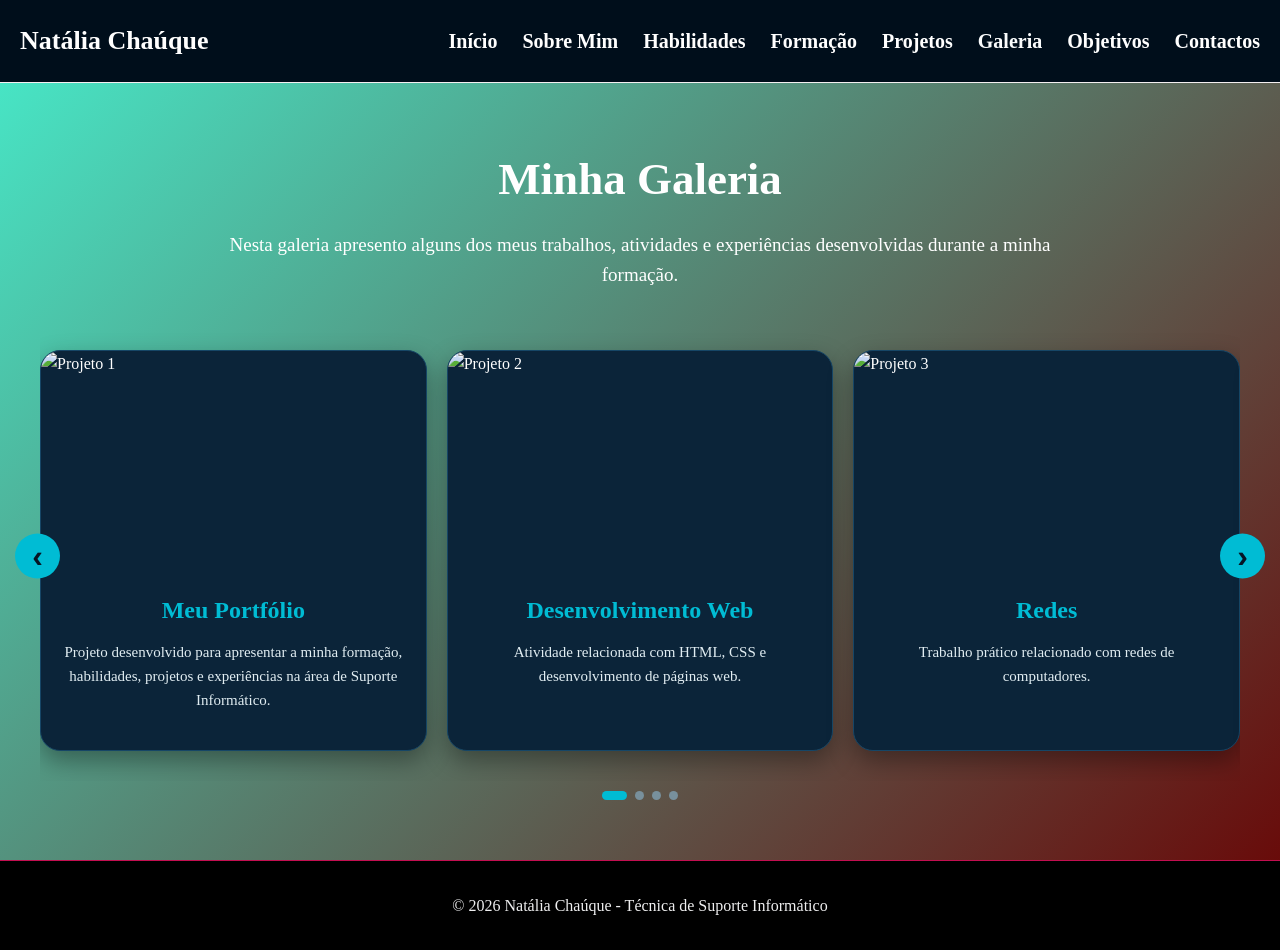
==== galeria.html @ c5972eed "Add files via upload" ====
<!DOCTYPE html>
<html lang="pt">
<head>
<meta charset="UTF-8">
<meta name="viewport" content="width=device-width, initial-scale=1.0">
<title>Galeria | Natália Chaúque</title>
<link rel="stylesheet" href="style.css">
</head>
<body>
<header>
<nav class="navbar">
<a href="index.html" class="logo">Natália Chaúque</a>
<ul class="nav-links">
<li><a href="index.html">Início</a></li>
<li><a href="sobre.html">Sobre Mim</a></li>
<li><a href="habilidades.html">Habilidades</a></li>
<li><a href="formacao.html">Formação</a></li>
<li><a href="projectos.html">Projetos</a></li>
<li><a href="galeria.html" class="active">Galeria</a></li>
<li><a href="objectivos.html">Objetivos</a></li>
<li><a href="contactos.html">Contactos</a></li>
</ul>
<button class="menu-btn">☰</button>
</nav>
</header>
<main class="page galeria">
<div class="container">
<h1>Minha Galeria</h1>
<p class="descricao-galeria">Nesta galeria apresento alguns dos meus trabalhos, atividades e experiências desenvolvidas durante a minha formação.</p>
<div class="carousel">
<button class="carousel-btn carousel-prev" onclick="moverGaleria(-1)">‹</button>
<div class="carousel-window">
<div class="carousel-track" id="carouselTrack">
<div class="galeria-card">
<img src="Foto/portfolio.png" alt="Projeto 1">
<div class="galeria-info">
<h2>Meu Portfólio</h2>
<p>Projeto desenvolvido para apresentar a minha formação, habilidades, projetos e experiências na área de Suporte Informático.</p>
</div>
</div>
<div class="galeria-card">
<img src="Foto/NATY-TECH.png" alt="Projeto 2">
<div class="galeria-info">
<h2>Desenvolvimento Web</h2>
<p>Atividade relacionada com HTML, CSS e desenvolvimento de páginas web.</p>
</div>
</div>
<div class="galeria-card">
<img src="Foto/REDES.jpg" alt="Projeto 3">
<div class="galeria-info">
<h2>Redes</h2>
<p>Trabalho prático relacionado com redes de computadores.</p>
</div>
</div>
<div class="galeria-card">
<img src="Foto/SISTEMA-OPERATIVO.jpg" alt="Projeto 4">
<div class="galeria-info">
<h2>Sistema Operativo</h2>
<p>Atividade prática relacionada com instalação e configuração de sistemas operativos.</p>
</div>
</div>
<div class="galeria-card">
<img src="Foto/Registo.png" alt="Projeto 5">
<div class="galeria-info">
<h2>Informática</h2>
<p>Registo de atividades realizadas durante a minha formação.</p>
</div>
</div>
<div class="galeria-card">
<img src="Foto/BI.png" alt="Projeto 6">
<div class="galeria-info">
<h2>Trabalhos Práticos</h2>
<p>Alguns dos trabalhos desenvolvidos durante o curso.</p>
</div>
</div>
</div>
</div>
<button class="carousel-btn carousel-next" onclick="moverGaleria(1)">›</button>
</div>
<div class="carousel-dots" id="carouselDots"></div>
</div>
</main>
<footer>
<p>© 2026 Natália Chaúque - Técnica de Suporte Informático</p>
</footer>
<script src="script.js"></script>
</body>
</html>
---- style.css ----
/* =====================================
   CONFIGURAÇÕES GERAIS
===================================== */
* {
    margin: 0;
    padding: 0;
    box-sizing: border-box;
}
html {
    scroll-behavior: smooth;
    min-height: 100%;
}
body {
    font-family: 'Times New Roman', Times, serif;
    background: linear-gradient(135deg, #46edcc 0%, #6a0202 100%);
    color: white;
    line-height: 1.6;
    animation: pageEnter 0.3s ease;
    min-height: 100vh;
    display: flex;
    flex-direction: column;
}
a {
    text-decoration: none;
}
img {
    max-width: 100%;
}
main {
    flex: 1;
}
/* =====================================
   ANIMAÇÕES
===================================== */
@keyframes pageEnter {
    from { opacity: 0; }
    to { opacity: 1; }
}
@keyframes slideFromLeft {
    from {
        opacity: 0;
        transform: translateX(-50px);
    }
    to {
        opacity: 1;
        transform: translateX(0);
    }
}
@keyframes slideFromRight {
    from {
        opacity: 0;
        transform: translateX(50px);
    }
    to {
        opacity: 1;
        transform: translateX(0);
    }
}
@keyframes slideFromBottom {
    from {
        opacity: 0;
        transform: translateY(40px);
    }
    to {
        opacity: 1;
        transform: translateY(0);
    }
}
@keyframes fadeUp {
    from {
        opacity: 0;
        transform: translateY(25px);
    }
    to {
        opacity: 1;
        transform: translateY(0);
    }
}
@keyframes photoAppear {
    from {
        opacity: 0;
        transform: scale(0.7);
    }
    to {
        opacity: 1;
        transform: scale(1);
    }
}
@keyframes glow {
    0% {
        box-shadow: 0 0 10px rgba(97, 209, 223, 0.15);
    }
    50% {
        box-shadow: 0 0 30px rgba(0, 188, 212, 0.35);
    }
    100% {
        box-shadow: 0 0 10px rgba(0, 188, 212, 0.15);
    }
}
@keyframes lineGrow {
    from { width: 0; }
    to { width: 70px; }
}
@keyframes crescerHTML {
    from { width: 0; }
    to { width: 80%; }
}
@keyframes crescerCSS {
    from { width: 0; }
    to { width: 70%; }
}
@keyframes crescerJavaScript {
    from { width: 0; }
    to { width: 50%; }
}
@keyframes crescerRedes {
    from { width: 0; }
    to { width: 65%; }
}
@keyframes crescerSistemas {
    from { width: 0; }
    to { width: 70%; }
}
@keyframes crescerSuporte {
    from { width: 0; }
    to { width: 75%; }
}
/* =====================================
   MENU
===================================== */
header {
    background: #000e1b;
    border-bottom: 1px solid #f4eff1;
    position: sticky;
    top: 0;
    z-index: 1000;
}
.navbar {
    width: 100%;
    box-shadow: border-box;
    display: flex;
    align-items: center;
    justify-content: space-between;
    padding: 20px 20px;
}
.logo {
    color: white;
    margin: 0;
    padding: 0;
    font-size: 26px;
    font-weight: bold;
}
.logo span {
    color: inherit;
}
.nav-links {
    display: flex;
    align-items: center;
    gap: 25px;
    list-style: none;
    margin-left: auto;
    animation: slideFromRight 0.7s ease;
}
.nav-links a {
    color: white;
    font-size: 20px;
    font-weight: 600;
    transition: 0.3s;
    text-decoration: none !important;
    border: none !important;
    border-bottom: none !important;
    box-shadow: none !important;
}
.nav-links a:hover,
.nav-links a.active {
    color: #fafcfd;
    text-decoration: none !important;
    border: none !important;
    border-bottom: none !important;
    box-shadow: none !important;
}
.nav-links a:hover {
    transform: translateY(-2px);
}
.menu-btn {
    display: none;
    background: transparent;
    border: none;
    color: white;
    font-size: 28px;
    cursor: pointer;
}
/* =====================================
   INÍCIO
===================================== */
.hero {
    padding: 80px 20px;
    display: flex;
    align-items: center;
    justify-content: space-between;
    gap: 40px;
}
.hero-text {
    flex: 1.2;
    text-align: left;
    max-width: 750px;
}
.hello {
    color: #080808;
    font-size: 20px;
    margin-bottom: 10px;
    animation: fadeUp 1s ease 0.2s both;
}
.hero h1 {
    font-size: 58px;
    line-height: 1.1;
    margin-bottom: 15px;
    animation: fadeUp 1s ease 0.4s both;
}
.hero h1 span {
    color: #0d0d0e;
}
.hero h2 {
    color: #0b0d0e;
    font-size: 24px;
    margin-bottom: 20px;
    animation: fadeUp 1s ease 0.6s both;
}
.hero-text > p {
    color: #050505;
    font-size: 30px;
    margin-bottom: 30px;
    animation: fadeUp 1s ease 0.8s both;
}
.hero-buttons {
    display: flex;
    gap: 15px;
    flex-wrap: wrap;
    animation: fadeUp 1s ease 1s both;
}
.btn {
    display: inline-block;
    padding: 12px 25px;
    background: #00bcd4;
    color: #1c0625;
    border-radius: 8px;
    font-weight: bold;
    border: 2px solid #00bcd4;
    cursor: pointer;
    transition: 0.3s;
}
.btn:hover {
    transform: translateY(-5px) scale(1.03);
    background: #86c7e5;
    box-shadow: 0 8px 20px rgba(139, 2, 2, 0.899);
}
.btn.secondary {
    background: transparent;
    color: #00bcd4;
}
.btn.secondary:hover {
    background: #070707;
    color: #250611;
}
.hero-image {
    display: flex;
    justify-content: center;
    align-items: center;
    animation: slideFromRight 1s ease;
}
.image-circle {
    width: 700px;
    height: 700px;
    padding: 10px;
    border-radius: 50%;
    border: 5px solid #00cdd4;
    box-shadow: 0 0 35px rgba(4, 5, 5, 0.918);
    overflow: hidden;
    animation: photoAppear 1.2s ease, glow 3s ease-in-out 1.2s infinite;
}
.image-circle img {
    width: 100%;
    height: 100%;
    object-fit: cover;
    border-radius: 50%;
    transition: 0.5s;
}
.image-circle:hover img {
    transform: scale(1.05);
}
/* =====================================
   SEÇÕES GERAIS
===================================== */
.section {
    max-width: 1200px;
    margin: auto;
    padding: 70px 20px;
    animation: fadeUp 1s ease;
}
.section-title {
    text-align: center;
    font-size: 35px;
    margin-bottom: 45px;
}
.section-title::after {
    display: none;
}
.page {
    width: 100%;
    max-width: 1400px;
    margin: 0 auto;
    padding: 60px 3%;
    animation: fadeUp 0.8s ease;
    box-sizing: border-box;
}
.page > h1 {
    text-align: center;
    font-size: 45px;
    margin-bottom: 35px;
    animation: slideFromBottom 0.8s ease;
}
.page > h1 span {
    color: #040404;
}
/* =====================================
   CARTÕES GERAIS
===================================== */
.cards {
    display: grid;
    grid-template-columns: repeat(4, 1fr);
    gap: 20px;
}
.card {
    background: #0b2439;
    border: 1px solid #164666;
    border-radius: 12px;
    padding: 28px;
    text-align: center;
    transition: 0.4s;
    animation: fadeUp 0.8s ease both;
}
.card:nth-child(1) { animation-delay: 0.1s; }
.card:nth-child(2) { animation-delay: 0.2s; }
.card:nth-child(3) { animation-delay: 0.3s; }
.card:nth-child(4) { animation-delay: 0.4s; }
.card:hover {
    transform: translateY(-10px);
    border-color: #00bcd4;
    box-shadow: 0 15px 35px rgba(0, 188, 212, 0.15);
}
.card-icon {
    font-size: 40px;
    margin-bottom: 15px;
    transition: 0.3s;
}
.card:hover .card-icon {
    transform: scale(1.15) rotate(3deg);
}
.card h3 {
    color: #00bcd4;
    margin-bottom: 10px;
}
.card p {
    color: #b8ccd9;
    margin-bottom: 20px;
}
.small-btn {
    display: inline-block;
    color: #00bcd4;
    border: 1px solid #00bcd4;
    padding: 7px 14px;
    border-radius: 6px;
    font-size: 14px;
    transition: 0.3s;
}
.small-btn:hover {
    background: #00bcd4;
    color: #061525;
    transform: translateY(-3px);
}
/* =====================================
   SOBRE MIM
===================================== */
.about-page {
    width: 100%;
    max-width: 1500px;
    margin: 0 auto;
    padding: 60px 4%;
    box-sizing: border-box;
    color: #e8eef1;
}
.section-intro {
    font-size: 25px;
    color: #030303;
    line-height: 1.7;
    text-align: center;
    max-width: 1200px;
    margin: 15px auto 0;
}
.about-box {
    max-width: 900px;
    margin: auto;
    padding: 40px;
    background: #0b2439;
    border: 1px solid #164666;
    border-radius: 15px;
    animation: fadeUp 1s ease;
    transition: 0.3s;
}
.about-box:hover {
    border-color: #00bcd4;
    box-shadow: 0 10px 30px rgba(0, 188, 212, 0.1);
}
.about-box h2 {
    color: #00bcd4;
    margin-bottom: 10px;
    margin-top: 25px;
}
.about-box h2:first-child {
    margin-top: 0;
}
.about-box p {
    color: #c7d9e5;
    margin-bottom: 18px;
    font-size: 17px;
}
.about-cards {
    display: grid;
    grid-template-columns: repeat(2, 1fr);
    gap: 30px;
    width: 100%;
    max-width: 90%;
    margin: 40px auto;
}
.about-cards .card {
    text-align: center;
}
.about-cards .card h2 {
    color: #00bcd4;
    margin-bottom: 15px;
}
.about-cards .card p {
    color: #c7d9e5;
    line-height: 1.7;
}
.about-cards .card:hover {
    transform: translateY(-7px);
    border-color: #00bcd4;
    box-shadow: 0 10px 25px rgba(212, 0, 148, 0.911);
}
.interest-card {
    grid-column: 1 / -1;
    width: 65%;
    justify-self: center;
}
.about-wide-card {
    width: 100%;
    display: grid;
    grid-template-columns: 38% 62%;
    background: #0b2439;
    border: 1px solid #164666;
    border-radius: 18px;
    overflow: hidden;
    margin-top: 5px;
    box-shadow: 0 8px 25px rgba(0, 0, 0, 0.30);
    transition: 0.4s ease;
}
.about-wide-card:first-of-type {
    min-height: 300px;
}
.about-page .about-wide-card:first-of-type {
    display: grid;
    grid-template-columns: 62% 38%;
}
.about-page .about-wide-card:first-of-type .about-text {
    grid-column: 1;
    grid-row: 1;
}
.about-page .about-wide-card:first-of-type .about-photo {
    grid-column: 2;
    grid-row: 1;
}
.about-wide-card.area-card {
    grid-template-columns: 62% 38%;
}
.about-wide-card.area-card .about-text {
    grid-column: 1;
}
.about-wide-card.area-card .about-photo {
    grid-column: 2;
}
.about-wide-card:not(.area-card) .about-photo {
    grid-column: 1;
}
.about-wide-card:not(.area-card) .about-text {
    grid-column: 2;
}
.about-photo {
    width: 100%;
    min-height: 390px;
    overflow: hidden;
}
.about-photo img {
    width: 100%;
    height: 100%;
    object-fit: cover;
    display: block;
    transition: 0.5s ease;
    box-shadow: 0 5px 15px rgba(0, 0, 0, 0.3);
}
.about-text {
    padding: 45px 50px;
    display: flex;
    flex-direction: column;
    justify-content: center;
}
.about-text h2 {
    color: #0d0d0d;
    font-size: 50px;
    margin: 5px 0 20px;
}
.about-text p {
    color: #c7d9e5;
    font-size: 25px;
    line-height: 1.8;
    margin: 0 0 20px;
}
.about-icon {
    font-size: 35px;
    margin-bottom: 5px;
}
.interest-wide-card {
    display: block;
    margin-bottom: 40px;
}
.interest-content {
    padding: 45px 60px;
    text-align: center;
}
.interest-content h2 {
    color: #050505;
    font-size: 30px;
    margin: 5px 0 25px;
}
.interest-content p {
    color: #c7d9e5;
    font-size: 20px;
    line-height: 1.8;
    max-width: 1150px;
    margin: 0 auto 18px;
}
.about-wide-card:hover {
    transform: translateY(-6px);
    border-color: #00bcd4;
    box-shadow: 0 12px 30px rgba(0, 188, 212, 0.20);
}
.about-wide-card:hover .about-photo img {
    transform: scale(1.04);
}
.qualidades {
    padding: 50px 8%;
}
.qualidades-container {
    max-width: 1100px;
    margin: 0 auto;
}
.qualidades h2 {
    text-align: center;
    font-size: 38px;
    margin-bottom: 12px;
}
.qualidades-intro {
    text-align: center;
    max-width: 750px;
    margin: 0 auto 35px;
    font-size: 17px;
    line-height: 1.7;
}
.qualidades-quadro {
    display: grid;
    grid-template-columns: 1fr 1fr;
    background: rgba(5, 5, 5, 0.958);
    border-radius: 20px;
    overflow: hidden;
    box-shadow: 0 10px 30px rgba(9, 2, 107, 0.984);
}
.qualidades-coluna {
    padding: 35px;
}
.qualidades-coluna:first-child {
    border-right: 1px solid rgba(3, 15, 35, 0.89);
}
.qualidades-coluna h3 {
    text-align: center;
    font-size: 25px;
    margin-bottom: 25px;
}
.qualidades-coluna ul {
    list-style: none;
    padding: 0;
    margin: 0;
}
.qualidades-coluna li {
    margin-bottom: 14px;
    font-size: 17px;
    line-height: 1.6;
}
/* =====================================
   HABILIDADES
===================================== */
.technology-grid {
    width: 100%;
    display: grid;
    grid-template-columns: repeat(6, 1fr);
    gap: 30px;
    margin-top: 40px;
}
.technology-card {
    position: relative;
    min-height: 260px;
    border-radius: 15px;
    overflow: hidden;
    display: flex;
    align-items: flex-end;
    background-size: cover;
    background-position: center;
    background-color: #0b2439;
    border: 1px solid #030303;
    box-shadow: 0 8px 20px rgba(34, 8, 96, 0.96);
    transition: 0.4s ease;
    padding: 30px;
    text-align: center;
    animation: fadeUp 0.8s ease both;
}
.technology-card:nth-child(1),
.technology-card:nth-child(2),
.technology-card:nth-child(3) {
    grid-column: span 2;
}
.technology-card:nth-child(4) {
    grid-column: 2 / span 2;
}
.technology-card:nth-child(5) {
    grid-column: 4 / span 2;
}
.technology-card:nth-child(1) { animation-delay: 0.1s; }
.technology-card:nth-child(2) { animation-delay: 0.2s; }
.technology-card:nth-child(3) { animation-delay: 0.3s; }
.technology-card:nth-child(4) { animation-delay: 0.4s; }
.technology-card:nth-child(5) { animation-delay: 0.5s; }
.technology-card:nth-child(6) { animation-delay: 0.6s; }
.html-card {
    background-image: url("Foto/HTML.jpg");
}
.css-card {
    background-image: url("Foto/css.jpg");
}
.javascript-card {
    background-image: url("Foto/JAVA.jpg");
}
.redes-card {
    background-image: url("Foto/redes.jpg");
}
.sistemas-card {
    background-image: url("Foto/SISTEMA-OPERATIVO.jpg");
}
.technology-card::before {
    content: "";
    position: absolute;
    inset: 0;
    background: rgba(0, 0, 0, 0.45);
}
.technology-icon {
    width: 75px;
    height: 75px;
    margin: 0 auto 20px;
    display: flex;
    align-items: center;
    justify-content: center;
    border-radius: 15px;
    background: #123a5c;
    color: #00bcd4;
    font-weight: bold;
    font-size: 20px;
    transition: 0.4s;
}
.technology-card:hover .technology-icon {
    transform: rotateY(360deg);
    background: #00bcd4;
    color: #061525;
}
.technology-card h2 {
    color: #00bcd4;
    margin-bottom: 10px;
}
.technology-card p {
    color: #f9f5f5;
}
.technology-content {
    position: absolute;
    bottom: 0;
    left: 0;
    width: 100%;
    padding: 8px 20px;
    box-sizing: border-box;
    z-index: 1;
}
.technology-content h3 {
    color: #00bcd4;
    margin: 0 0 10px;
    font-size: 27px;
    font-weight: bold;
}
.technology-content p {
    color: white;
    margin: 0;
    line-height: 1.6;
    font-size: 18px;
    font-weight: 500;
}
.technology-card:hover {
    transform: translateY(-8px) scale(1.02);
    box-shadow: 0 12px 30px rgba(12, 12, 12, 0.985);
    border-color: #0004d4;
}
.learning-section {
    margin-top: 60px;
    padding: 45px;
    background: #0b0b0b;
    border-radius: 18px;
    border: 1px solid #164666;
    box-shadow: 0 8px 25px rgba(0, 0, 0, 0.30);
}
.learning-section h2 {
    text-align: center;
    color: #00bcd4;
    font-size: 36px;
    margin-bottom: 40px;
}
.skill-item {
    margin-bottom: 30px;
}
.skill-info {
    display: flex;
    justify-content: space-between;
    margin-bottom: 10px;
}
.skill-info span {
    color: white;
    font-size: 19px;
    font-weight: bold;
}
.progress-bar {
    width: 100%;
    height: 14px;
    background: #d9d9d9;
    border-radius: 20px;
    overflow: hidden;
}
.progress {
    height: 100%;
    background: #00bcd4;
    border-radius: 20px;
    animation: crescerNivel 1.3s ease-out forwards;
}
.html-progress {
    width: 80%;
    animation-name: crescerHTML;
}
.css-progress {
    width: 70%;
    animation-name: crescerCSS;
}
.javascript-progress {
    width: 50%;
    animation-name: crescerJavaScript;
}
.redes-progress {
    width: 65%;
    animation-name: crescerRedes;
}
.sistemas-progress {
    width: 70%;
    animation-name: crescerSistemas;
}
.suporte-progress {
    width: 75%;
    animation-name: crescerSuporte;
}
/* =====================================
   FORMAÇÃO
===================================== */
.timeline {
    max-width: 900px;
    margin: auto;
}
.timeline-item {
    display: flex;
    gap: 25px;
    background: #0b2439;
    border-left: 4px solid #8d0404;
    padding: 30px;
    margin-bottom: 25px;
    border-radius: 10px;
    animation: slideFromLeft 0.8s ease both;
    transition: 0.3s;
}
.timeline-item:nth-child(2) { animation-delay: 0.2s; }
.timeline-item:nth-child(3) { animation-delay: 0.4s; }
.timeline-item:hover {
    transform: translateX(8px);
    border-left-width: 7px;
}
.timeline-number {
    min-width: 50px;
    height: 50px;
    display: flex;
    align-items: center;
    justify-content: center;
    border-radius: 50%;
    background: #00bcd4;
    color: #061525;
    font-weight: bold;
}
.timeline-item h2 {
    color: #00bcd4;
    margin-bottom: 5px;
}
.timeline-item h3 {
    color: #9ec9df;
    margin-bottom: 10px;
}
.timeline-item p {
    color: #c7d9e5;
    margin-bottom: 8px;
}
/* =====================================
   PROJETOS
===================================== */
.projetos {
    width: 90%;
    max-width: 1200px;
    margin: 80px auto;
    padding: 80px 8%;
    text-align: center;
}
.projetos-titulo {
    margin-bottom: 50px;
}
.projetos-titulo h1 {
    font-size: 42px;
    margin-bottom: 20px;
    color: rgb(3, 3, 3);
}
.projetos-titulo h1 span {
    color: #00bcd4;
}
.projetos-titulo p {
    max-width: 950px;
    margin: 0 auto;
    font-size: 18px;
    line-height: 1.9;
    color: #e1edf2;
}
.projetos h1 {
    font-size: 40px;
    margin-bottom: 20px;
}
.projetos > p {
    max-width: 850px;
    margin: 0 auto 50px;
    font-size: 18px;
    line-height: 1.7;
}
.projetos-container {
    display: grid;
    grid-template-columns: repeat(2, 1fr);
    gap: 35px;
    width: 100%;
    max-width: 1100px;
    margin: auto;
}
.projeto-card {
    width: 100%;
    min-height: 500px;
    padding: 30px;
    border-radius: 22px;
    background: #123a5c;
    border: 1px solid #00bcd4;
    box-shadow: 0 10px 30px rgba(0, 0, 0, 0.35);
    overflow: hidden;
    text-align: center;
    transition: 0.4s ease;
    display: flex;
    flex-direction: column;
}
.projeto-card:hover {
    transform: translateY(-10px);
    background: #164666;
    border-color: #46edcc;
    box-shadow: 0 18px 40px rgba(0, 188, 212, 0.35);
}
.projeto-card img {
    width: 100%;
    height: 220px;
    object-fit: cover;
    border-radius: 15px;
    display: block;
    margin-bottom: 25px;
    transition: 0.5s ease;
}
.projeto-card:hover img {
    transform: scale(1.04);
}
.projeto-card h2 {
    color: #00bcd4;
    font-size: 27px;
    margin-bottom: 15px;
}
.projeto-card p {
    color: #e1edf2;
    font-size: 16px;
    line-height: 1.8;
    margin-bottom: 25px;
}
.projeto-card a {
    display: inline-block;
    padding: 12px 26px;
    margin-top: auto;
    border-radius: 25px;
    background: #00bcd4;
    color: #061525;
    text-decoration: none;
    font-weight: bold;
    transition: 0.3s ease;
}
.projeto-card a:hover {
    background: #46edcc;
    transform: scale(1.05);
}
.project-page > h1,
.project-page > h1 span {
    color: red;
}
.projectos-page {
    transform: translateY(-150px);
    width: 100%;
    padding: 0px;
    margin: 0 auto;
}
/* =====================================
   GALERIA - CARROSSEL
===================================== */
.galeria {
    width: 100%;
    padding: 60px 20px;
    overflow: hidden;
}
.galeria .container {
    max-width: 1200px;
    margin: 0 auto;
}
.galeria h1 {
    text-align: center;
    font-size: 45px;
    margin: 0 0 15px 0;
    color: #ffffff;
}
.descricao-galeria {
    max-width: 900px;
    margin: 0 auto 40px;
    text-align: center;
    font-size: 19px;
    line-height: 1.6;
    color: #ffffff;
}
.carousel {
    position: relative;
    width: 100%;
    max-width: 1200px;
    margin: auto;
}
.carousel-window {
    width: 100%;
    overflow: hidden;
    padding: 20px 0 30px;
}
.carousel-track {
    display: flex;
    gap: 20px;
    transition: transform 0.5s ease;
}
.galeria-card {
    flex: 0 0 calc((100% - 40px) / 3);
    background: #0b2439;
    border: 1px solid #164666;
    border-radius: 20px;
    overflow: hidden;
    box-shadow: 0 10px 25px rgba(0, 0, 0, 0.35);
    transition: 0.4s ease;
}
.galeria-card img {
    width: 100%;
    height: 220px;
    object-fit: cover;
    display: block;
    transition: 0.5s ease;
}
.galeria-info {
    padding: 20px;
    text-align: center;
}
.galeria-info h2 {
    font-size: 24px;
    margin-bottom: 10px;
    color: #00bcd4;
}
.galeria-info p {
    font-size: 15px;
    line-height: 1.6;
    color: #e1edf2;
    margin-bottom: 18px;
}
.galeria-btn {
    display: inline-block;
    padding: 9px 18px;
    background: #00bcd4;
    color: #061525;
    border-radius: 20px;
    font-weight: bold;
    font-size: 14px;
    transition: 0.3s ease;
}
.galeria-btn:hover {
    background: #46edcc;
    transform: scale(1.05);
}
.galeria-card:hover {
    transform: translateY(-8px);
    border-color: #00bcd4;
    box-shadow: 0 15px 35px rgba(212, 0, 0, 0.927);
}
.galeria-card:hover img {
    transform: scale(1.05);
}
.carousel-btn {
    position: absolute;
    top: 50%;
    transform: translateY(-50%);
    width: 45px;
    height: 45px;
    border: none;
    border-radius: 50%;
    background: #00bcd4;
    color: #061525;
    font-size: 32px;
    font-weight: bold;
    cursor: pointer;
    z-index: 10;
    display: flex;
    align-items: center;
    justify-content: center;
    transition: 0.3s ease;
}
.carousel-btn:hover {
    background: #46edcc;
    transform: translateY(-50%) scale(1.1);
}
.carousel-prev {
    left: -25px;
}
.carousel-next {
    right: -25px;
}
.carousel-dots {
    display: flex;
    justify-content: center;
    gap: 8px;
    margin-top: 10px;
}
.carousel-dot {
    width: 9px;
    height: 9px;
    border-radius: 50%;
    background: #78909c;
    cursor: pointer;
    transition: 0.3s ease;
}
.carousel-dot.active {
    width: 25px;
    border-radius: 10px;
    background: #00bcd4;
}
/* =====================================
   GALERIA - TABLET
===================================== */
@media (max-width: 900px) {
    .galeria-card {
        flex: 0 0 calc((100% - 20px) / 2);
    }
    .carousel-prev {
        left: -10px;
    }
    .carousel-next {
        right: -10px;
    }
}
/* =====================================
   GALERIA - TELEMÓVEL
===================================== */
@media (max-width: 600px) {
    .galeria {
        padding: 40px 15px;
    }
    .galeria h1 {
        font-size: 35px;
    }
    .descricao-galeria {
        font-size: 16px;
    }
    .galeria-card {
        flex: 0 0 100%;
    }
    .galeria-card img {
        height: 230px;
    }
    .carousel-btn {
        width: 40px;
        height: 40px;
        font-size: 27px;
    }
    .carousel-prev {
        left: 5px;
    }
    .carousel-next {
        right: 5px;
    }
}
/* =====================================
   OBJETIVOS
===================================== */
.objectivos-intro {
    max-width: 950px;
    margin: 0 auto 55px;
    text-align: center;
}
.objectivos-intro h2 {
    font-size: 32px;
    margin-bottom: 20px;
}
.objectivos-intro p {
    font-size: 18px;
    line-height: 1.9;
    margin-bottom: 18px;
}
.objective-grid {
    display: grid;
    grid-template-columns: repeat(2, 1fr);
    gap: 30px;
    max-width: 4000px;
    width: 95%;
    margin: auto;
}
.objective-card {
    padding: 35px;
    border-radius: 25px;
    background: rgb(5, 5, 5);
    border: 1px solid rgba(255, 255, 255, 0.2);
    box-shadow: 0 8px 25px rgba(0, 0, 0, 0.25);
    transition: 0.3s;
    text-align: left;
}
.objective-card:hover {
    transform: translateY(-8px);
    box-shadow: 0 15px 35px rgba(188, 16, 148, 0.997);
}
.objective-card h2 {
    font-size: 27px;
    margin-bottom: 18px;
}
.objective-card p {
    font-size: 16px;
    line-height: 1.8;
    margin-bottom: 15px;
}
.objective-page .objectivos-intro p {
    color: #000000;
}
.objective-page > h1,
.objective-page > h1 span {
    color: rgb(246, 249, 250);
}
.future-goals {
    max-width: 1000px;
    margin: 60px auto 20px;
    padding: 40px;
    border-radius: 25px;
    background: rgba(78, 193, 221, 0.968);
    box-shadow: 0 8px 25px rgb(67, 7, 232);
    text-align: center;
}
.future-goals h2 {
    font-size: 30px;
    margin-bottom: 20px;
}
.future-goals p {
    font-size: 17px;
    line-height: 1.8;
    margin-bottom: 18px;
}
/* =====================================
   CONTACTOS
===================================== */
.contact-layout {
    display: grid;
    grid-template-columns: 1fr 1fr;
    gap: 30px;
}
.contact-info,
.contact-form {
    background: #0b2439;
    border: 1px solid #164666;
    border-radius: 12px;
    padding: 30px;
    animation: slideFromLeft 0.8s ease;
}
.contact-form {
    animation: slideFromRight 0.8s ease;
}
.contact-info h2,
.contact-form h2 {
    color: #00bcd4;
    margin-bottom: 15px;
}
.contact-info > p {
    color: #c7d9e5;
    margin-bottom: 25px;
}
.contact-item {
    text-align: center;
    background: #061525;
    border: 1px solid #164666;
    border-radius: 12px;
    padding: 25px 15px;
    margin-bottom: 15px;
    transition: 0.3s ease;
}
.contact-item:hover {
    transform: translateY(-7px);
    border-color: #00bcd4;
    box-shadow: 0 10px 25px rgba(0, 188, 212, 0.15);
}
.contact-item h3 {
    color: #00bcd4;
    margin: 8px 0;
}
.contact-item p {
    color: #c7d9e5;
    margin: 0;
    word-break: break-word;
}
.contact-icon {
    font-size: 32px;
    margin-bottom: 12px;
}
.contact-page {
    width: 100%;
    max-width: 1400px;
    margin: 0 auto;
    padding: 60px 3%;
    box-sizing: border-box;
}
.contact-box {
    width: 100%;
    display: grid;
    grid-template-columns: repeat(4, 1fr);
    gap: 20px;
    background: #0e0e0e;
    border: 1px solid #164666;
    border-radius: 15px;
    padding: 25px;
    box-sizing: border-box;
    margin: 40px 0;
}
.message-box {
    width: 100%;
    background: #0b0b0b;
    border: 1px solid #1780c7;
    border-radius: 15px;
    padding: 30px;
    box-sizing: border-box;
    margin-top: 30px;
}
.message-box h2 {
    color: #eff6f7;
    text-align: center;
    margin-bottom: 25px;
}
.form-group {
    margin-bottom: 20px;
}
.form-group label {
    display: block;
    margin-bottom: 8px;
    color: white;
    font-weight: 500;
}
.form-group input,
.form-group textarea {
    width: 100%;
    box-sizing: border-box;
    padding: 13px 15px;
    background: #061525;
    color: white;
    border: 1px solid #051196;
    border-radius: 8px;
    font-size: 16px;
    font-family: inherit;
}
.form-group input:focus,
.form-group textarea:focus {
    outline: none;
    border-color: #060606;
}
.form-group textarea {
    resize: vertical;
}
/* =====================================
   RODAPÉ
===================================== */
footer {
    background: #000000;
    border-top: 1px solid #c30f51;
    text-align: center;
    padding: 12px 10px;
    color: #eeeeef;
    animation: fadeUp 0.8s ease;
    margin-top: auto;
}
footer p {
    margin: 20px;
}
/* =====================================
   RESPONSIVIDADE - 1000PX
===================================== */
@media (max-width: 1000px) {
    .nav-links {
        gap: 12px;
    }
    .nav-links a {
        font-size: 13px;
    }
    .cards {
        grid-template-columns: repeat(2, 1fr);
    }
    .technology-grid {
        grid-template-columns: repeat(2, 1fr);
    }
    .gallery {
        grid-template-columns: repeat(2, 1fr);
    }
}
/* =====================================
   RESPONSIVIDADE - 900PX
===================================== */
@media (max-width: 900px) {
    .about-wide-card {
        grid-template-columns: 38% 62%;
    }
    .about-wide-card.area-card {
        grid-template-columns: 62% 38%;
    }
    .about-photo {
        min-height: 300px;
    }
    .about-text {
        padding: 35px;
    }
    .interest-content {
        padding: 35px;
    }
    .contact-box {
        grid-template-columns: repeat(2, 1fr);
    }
}
/* =====================================
   RESPONSIVIDADE - 800PX
===================================== */
@media (max-width: 800px) {
    .projetos {
        width: 92%;
        margin: 60px auto;
        padding: 60px 5%;
    }
    .projetos-titulo h1 {
        font-size: 34px;
    }
    .projetos-titulo h2 {
        font-size: 30px;
    }
    .projetos-titulo p {
        font-size: 16px;
    }
    .projetos-container {
        grid-template-columns: 1fr;
    }
    .projeto-card {
        min-height: auto;
    }
    .projeto-card img {
        height: 200px;
    }
    .objective-grid {
        grid-template-columns: 1fr;
    }
    .objectivos-intro,
    .future-goals {
        margin-left: 5%;
        margin-right: 5%;
    }
    .objectivos-intro h2 {
        font-size: 27px;
    }
    .objectivos-intro p {
        font-size: 16px;
    }
    .objective-card {
        padding: 28px;
    }
    .future-goals {
        padding: 28px;
    }
    .galeria {
        padding: 60px 5%;
    }
    .galeria h1 {
        font-size: 38px;
    }
    .descricao-galeria {
        font-size: 18px;
    }
    .galeria-grid {
        grid-template-columns: 1fr;
    }
    .galeria-card {
        min-height: auto;
    }
    .galeria-card img {
        height: 250px;
    }
}
/* =====================================
   RESPONSIVIDADE - 768PX
===================================== */
@media (max-width: 768px) {
    .menu-btn {
        display: block;
    }
    .nav-links {
        position: absolute;
        top: 75px;
        left: 0;
        width: 100%;
        background: #071d31;
        display: none;
        flex-direction: column;
        align-items: center;
        padding: 20px;
        gap: 18px;
        border-top: 1px solid #164666;
    }
    .nav-links.show {
        display: flex;
        animation: slideFromBottom 0.3s ease;
    }
    .hero {
        flex-direction: column;
        text-align: center;
        padding-top: 60px;
    }
    .hero h1 {
        font-size: 42px;
    }
    .hero h2 {
        font-size: 20px;
    }
    .hero-buttons {
        justify-content: center;
    }
    .image-circle {
        width: 270px;
        height: 270px;
    }
    .cards,
    .technology-grid,
    .project-grid,
    .gallery,
    .objective-grid,
    .contact-layout {
        grid-template-columns: 1fr;
    }
    .page > h1 {
        font-size: 34px;
    }
    .timeline-item {
        padding: 20px;
    }
    .about-cards {
        grid-template-columns: 1fr;
    }
    .interest-card {
        grid-column: auto;
        width: auto;
    }
    .gallery-item:nth-child(1),
    .gallery-item:nth-child(2),
    .gallery-item:nth-child(3),
    .gallery-item:nth-child(4) {
        grid-column: auto;
    }
}
/* =====================================
   RESPONSIVIDADE - 750PX
===================================== */
@media (max-width: 750px) {
    .projetos {
        width: 92%;
        margin: 60px auto;
    }
    .projetos-titulo h2 {
        font-size: 30px;
    }
    .projetos-titulo p {
        font-size: 16px;
    }
    .projetos-container {
        grid-template-columns: 1fr;
        gap: 25px;
    }
    .projeto-card {
        min-height: 430px;
        padding: 25px;
    }
}
/* =====================================
   RESPONSIVIDADE - 700PX
===================================== */
@media (max-width: 700px) {
    .qualidades-quadro {
        grid-template-columns: 1fr;
    }
    .qualidades-coluna:first-child {
        border-right: none;
        border-bottom: 1px solid rgba(255, 255, 255, 0.25);
    }
}
/* =====================================
   RESPONSIVIDADE - 600PX
===================================== */
@media (max-width: 600px) {
    .about-page {
        padding: 40px 5%;
    }
    .about-wide-card,
    .about-wide-card.area-card {
        grid-template-columns: 1fr;
    }
    .about-wide-card:not(.area-card) .about-photo,
    .about-wide-card:not(.area-card) .about-text,
    .about-wide-card.area-card .about-photo,
    .about-wide-card.area-card .about-text {
        grid-column: 1;
    }
    .about-photo {
        min-height: 250px;
    }
    .about-text {
        padding: 28px 22px;
    }
    .about-text h2,
    .interest-content h2 {
        font-size: 26px;
    }
    .about-text p,
    .interest-content p {
        font-size: 16px;
    }
    .interest-content {
        padding: 30px 22px;
    }
    .page > h1 {
        font-size: 35px;
    }
}
/* =====================================
   RESPONSIVIDADE - 500PX
===================================== */
@media (max-width: 500px) {
    .contact-box {
        grid-template-columns: 1fr;
        padding: 15px;
    }
    .message-box {
        padding: 20px;
    }
}
/* =====================================
   RESPONSIVIDADE - 450PX
===================================== */
@media (max-width: 450px) {
    .hero h1 {
        font-size: 35px;
    }
    .image-circle {
        width: 230px;
        height: 230px;
    }
    .about-box,
    .contact-info,
    .contact-form {
        padding: 22px;
    }
}
/* =====================================
   ACESSIBILIDADE
===================================== */
@media (prefers-reduced-motion: reduce) {
    *,
    *::before,
    *::after {
        animation-duration: 0.01ms !important;
        animation-iteration-count: 1 !important;
        transition-duration: 0.01ms !important;
        scroll-behavior: auto !important;
    }
}
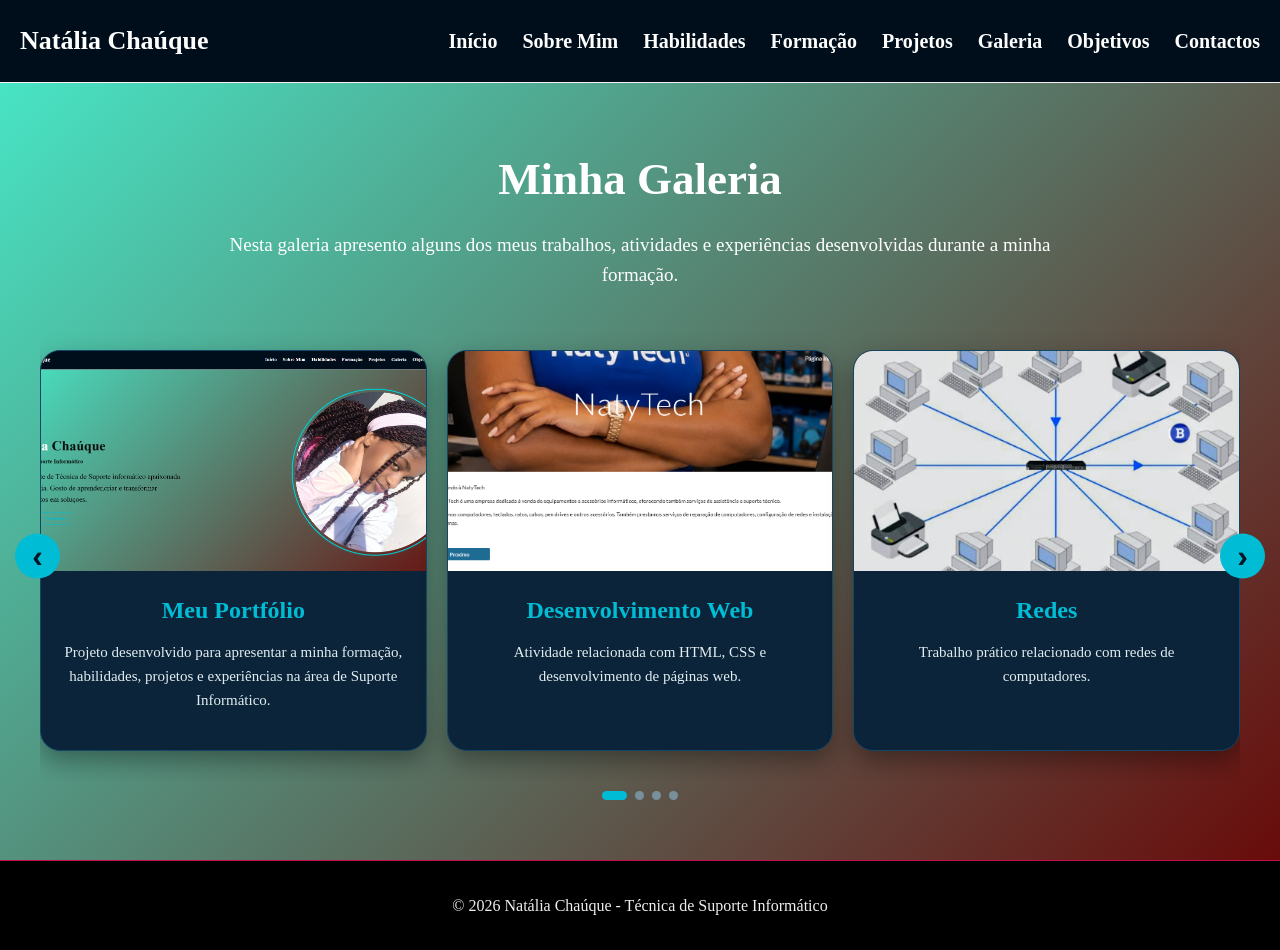
==== commit 3445da2d: "Fix image paths in galeria.html Updated image source paths in the gallery section." ====
--- a/galeria.html
+++ b/galeria.html
@@ -32,42 +32,42 @@
 <div class="carousel-window">
 <div class="carousel-track" id="carouselTrack">
 <div class="galeria-card">
-<img src="Foto/portfolio.png" alt="Projeto 1">
+<img src="portfolio.png" alt="Projeto 1">
 <div class="galeria-info">
 <h2>Meu Portfólio</h2>
 <p>Projeto desenvolvido para apresentar a minha formação, habilidades, projetos e experiências na área de Suporte Informático.</p>
 </div>
 </div>
 <div class="galeria-card">
-<img src="Foto/NATY-TECH.png" alt="Projeto 2">
+<img src="NATY-TECH.png" alt="Projeto 2">
 <div class="galeria-info">
 <h2>Desenvolvimento Web</h2>
 <p>Atividade relacionada com HTML, CSS e desenvolvimento de páginas web.</p>
 </div>
 </div>
 <div class="galeria-card">
-<img src="Foto/REDES.jpg" alt="Projeto 3">
+<img src="REDES.jpg" alt="Projeto 3">
 <div class="galeria-info">
 <h2>Redes</h2>
 <p>Trabalho prático relacionado com redes de computadores.</p>
 </div>
 </div>
 <div class="galeria-card">
-<img src="Foto/SISTEMA-OPERATIVO.jpg" alt="Projeto 4">
+<img src="SISTEMA-OPERATIVO.jpg" alt="Projeto 4">
 <div class="galeria-info">
 <h2>Sistema Operativo</h2>
 <p>Atividade prática relacionada com instalação e configuração de sistemas operativos.</p>
 </div>
 </div>
 <div class="galeria-card">
-<img src="Foto/Registo.png" alt="Projeto 5">
+<img src="Registo.png" alt="Projeto 5">
 <div class="galeria-info">
 <h2>Informática</h2>
 <p>Registo de atividades realizadas durante a minha formação.</p>
 </div>
 </div>
 <div class="galeria-card">
-<img src="Foto/BI.png" alt="Projeto 6">
+<img src="BI.png" alt="Projeto 6">
 <div class="galeria-info">
 <h2>Trabalhos Práticos</h2>
 <p>Alguns dos trabalhos desenvolvidos durante o curso.</p>
@@ -85,4 +85,4 @@
 </footer>
 <script src="script.js"></script>
 </body>
-</html>+</html>
